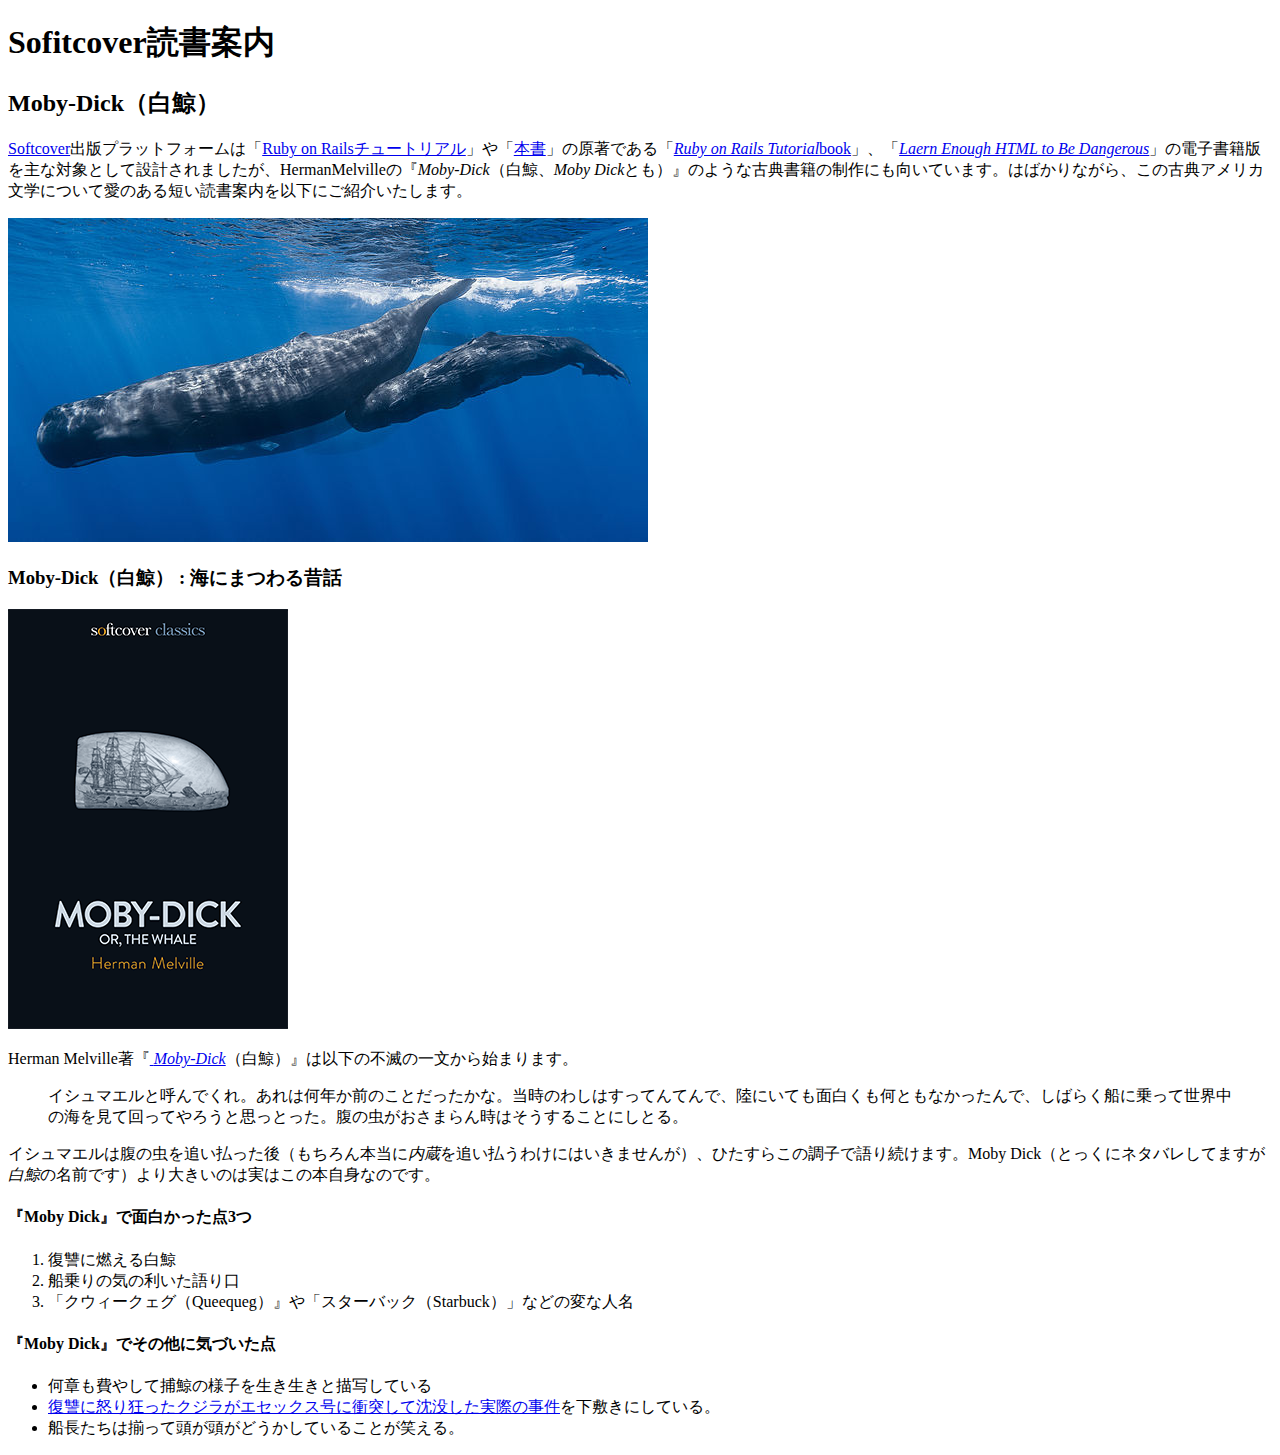
==== moby_dick.html @ 869fbfe5 "Add a Moby Dick page and a menu" ====
<!DOCTYPE html>
<html lang="ja">
  <head>
    <meta charset="UTF-8" />
    <meta name="viewport" content="width=device-width, initial-scale=1.0" />
    <title>Moby Dick（白鯨）</title>
  </head>
  <body>
    <!-- スタイルをもっと追加すること（最後のセクションで行う予定）-->
    <header>
      <h1>Sofitcover読書案内</h1>
      <h2>Moby-Dick（白鯨）</h2>
    </header>

    <div>
      <p>
        <a href="https://www.softcover.io/">Softcover</a
        >出版プラットフォームは「<a href="https://railstutorial.jp"
          >Ruby on Railsチュートリアル</a
        >」や「<a href="https://railstutorial.jp/html">本書</a
        >」の原著である「<a href="https://railstutorial.org/book"
          ><em>Ruby on Rails Tutorial</em>book</a
        >」、「<a href="https://learnenough.com/html"
          ><em>Laern Enough HTML to Be Dangerous</em></a
        >」の電子書籍版を主な対象として設計されましたが、HermanMelvilleの『<em>Moby-Dick</em>（白鯨、<em
          >Moby Dick</em
        >とも）』のような古典書籍の制作にも向いています。はばかりながら、この古典アメリカ文学について愛のある短い読書案内を以下にご紹介いたします。
      </p>
    </div>
    <a href="https://commons.wikimedia.org/wiki/File:Sperm_whale_pod.jpg">
      <img src="images/sperm_whales.jpg" alt="sperm_whales"/>
    </a>

    <div>
      <h3>Moby-Dick（白鯨） : 海にまつわる昔話</h3>

      <a
        href="https://www.softcover.io/read/6070fb03/moby-dick"
        target="_blank"
        rel="noopener"
      >
        <img src="images/moby_dick.png" alt="Moby-Dick（白鯨）" />
      </a>

      <p>
        Herman Melville著『<a
          href="https://www.softcover.io/read/6070fb03/moby-dick"
          target="_blank"
          rel="noopener"
        >
          <em>Moby-Dick</em></a
        >（白鯨）』は以下の不滅の一文から始まります。
      </p>

      <blockquote>
        <p>
          <span>イシュマエルと呼んでくれ。</span
          >あれは何年か前のことだったかな。当時のわしはすってんてんで、陸にいても面白くも何ともなかったんで、しばらく船に乗って世界中の海を見て回ってやろうと思っとった。腹の虫がおさまらん時はそうすることにしとる。
        </p>
      </blockquote>

      <p>
        イシュマエルは腹の虫を追い払った後（もちろん本当に<em>内蔵</em>を追い払うわけにはいきませんが）、ひたすらこの調子で語り続けます。Moby
        Dick（とっくにネタバレしてますが<em>白鯨</em>の名前です）より大きいのは実はこの本自身なのです。
      </p>

      <h4>『Moby Dick』で面白かった点3つ</h4>

      <ol>
        <li>復讐に燃える白鯨</li>
        <li>船乗りの気の利いた語り口</li>
        <li>「クウィークェグ（Queequeg）』や「スターバック（Starbuck）」などの変な人名</li>
      </ol>

      <h4>『Moby Dick』でその他に気づいた点</h4>

      <ul>
        <li>何章も費やして捕鯨の様子を生き生きと描写している</li>
        <li><a href="https://wikipedia.org/wiki/Essex_(whaleship)" target="_blank" rel="noopener">復讐に怒り狂ったクジラがエセックス号に衝突して沈没した実際の事件</a>を下敷きにしている。</li>
        <li>船長たちは揃って頭が頭がどうかしていることが笑える。</li>
      </ul>
    </div>
  </body>
</html>
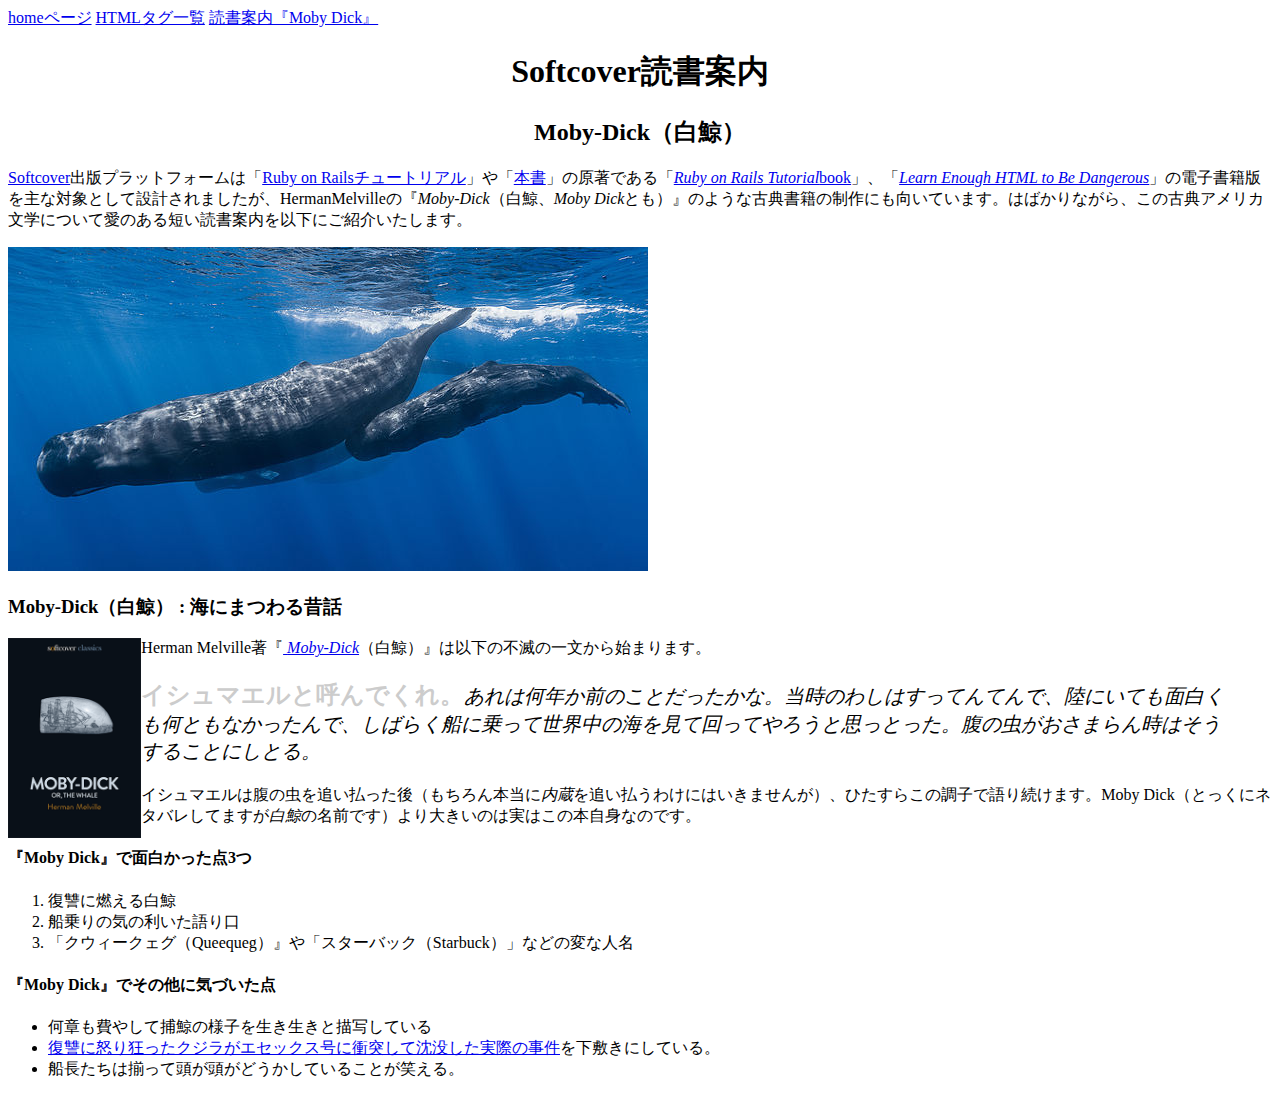
==== commit 16494d02: "4.2.1 演習問題" ====
--- a/moby_dick.html
+++ b/moby_dick.html
@@ -6,10 +6,15 @@
     <title>Moby Dick（白鯨）</title>
   </head>
   <body>
-    <!-- スタイルをもっと追加すること（最後のセクションで行う予定）-->
+    <div>
+      <a href="index.html">homeページ</a>
+      <a href="tags.html">HTMLタグ一覧</a>
+      <a href="moby_dick.html">読書案内『Moby Dick』</a>
+    </div>
+
     <header>
-      <h1>Sofitcover読書案内</h1>
-      <h2>Moby-Dick（白鯨）</h2>
+      <h1 style="text-align: center">Softcover読書案内</h1>
+      <h2 style="text-align: center">Moby-Dick（白鯨）</h2>
     </header>
 
     <div>
@@ -21,14 +26,14 @@
         >」の原著である「<a href="https://railstutorial.org/book"
           ><em>Ruby on Rails Tutorial</em>book</a
         >」、「<a href="https://learnenough.com/html"
-          ><em>Laern Enough HTML to Be Dangerous</em></a
+          ><em>Learn Enough HTML to Be Dangerous</em></a
         >」の電子書籍版を主な対象として設計されましたが、HermanMelvilleの『<em>Moby-Dick</em>（白鯨、<em
           >Moby Dick</em
         >とも）』のような古典書籍の制作にも向いています。はばかりながら、この古典アメリカ文学について愛のある短い読書案内を以下にご紹介いたします。
       </p>
     </div>
     <a href="https://commons.wikimedia.org/wiki/File:Sperm_whale_pod.jpg">
-      <img src="images/sperm_whales.jpg" alt="sperm_whales"/>
+      <img src="images/sperm_whales.jpg" alt="sperm_whales" />
     </a>
 
     <div>
@@ -39,7 +44,7 @@
         target="_blank"
         rel="noopener"
       >
-        <img src="images/moby_dick.png" alt="Moby-Dick（白鯨）" />
+        <img src="images/moby_dick.png" alt="Moby-Dick（白鯨）" height="200px" style="float: left;" />
       </a>
 
       <p>
@@ -52,9 +57,16 @@
         >（白鯨）』は以下の不滅の一文から始まります。
       </p>
 
-      <blockquote>
+      <blockquote style="font-style: italic; font-size: 20px">
         <p>
-          <span>イシュマエルと呼んでくれ。</span
+          <span
+            style="
+              font-style: normal;
+              font-size: 24px;
+              font-weight: bold;
+              color: #ccc;
+            "
+            >イシュマエルと呼んでくれ。</span
           >あれは何年か前のことだったかな。当時のわしはすってんてんで、陸にいても面白くも何ともなかったんで、しばらく船に乗って世界中の海を見て回ってやろうと思っとった。腹の虫がおさまらん時はそうすることにしとる。
         </p>
       </blockquote>
@@ -69,14 +81,23 @@
       <ol>
         <li>復讐に燃える白鯨</li>
         <li>船乗りの気の利いた語り口</li>
-        <li>「クウィークェグ（Queequeg）』や「スターバック（Starbuck）」などの変な人名</li>
+        <li>
+          「クウィークェグ（Queequeg）』や「スターバック（Starbuck）」などの変な人名
+        </li>
       </ol>
 
       <h4>『Moby Dick』でその他に気づいた点</h4>
 
       <ul>
         <li>何章も費やして捕鯨の様子を生き生きと描写している</li>
-        <li><a href="https://wikipedia.org/wiki/Essex_(whaleship)" target="_blank" rel="noopener">復讐に怒り狂ったクジラがエセックス号に衝突して沈没した実際の事件</a>を下敷きにしている。</li>
+        <li>
+          <a
+            href="https://wikipedia.org/wiki/Essex_(whaleship)"
+            target="_blank"
+            rel="noopener"
+            >復讐に怒り狂ったクジラがエセックス号に衝突して沈没した実際の事件</a
+          >を下敷きにしている。
+        </li>
         <li>船長たちは揃って頭が頭がどうかしていることが笑える。</li>
       </ul>
     </div>
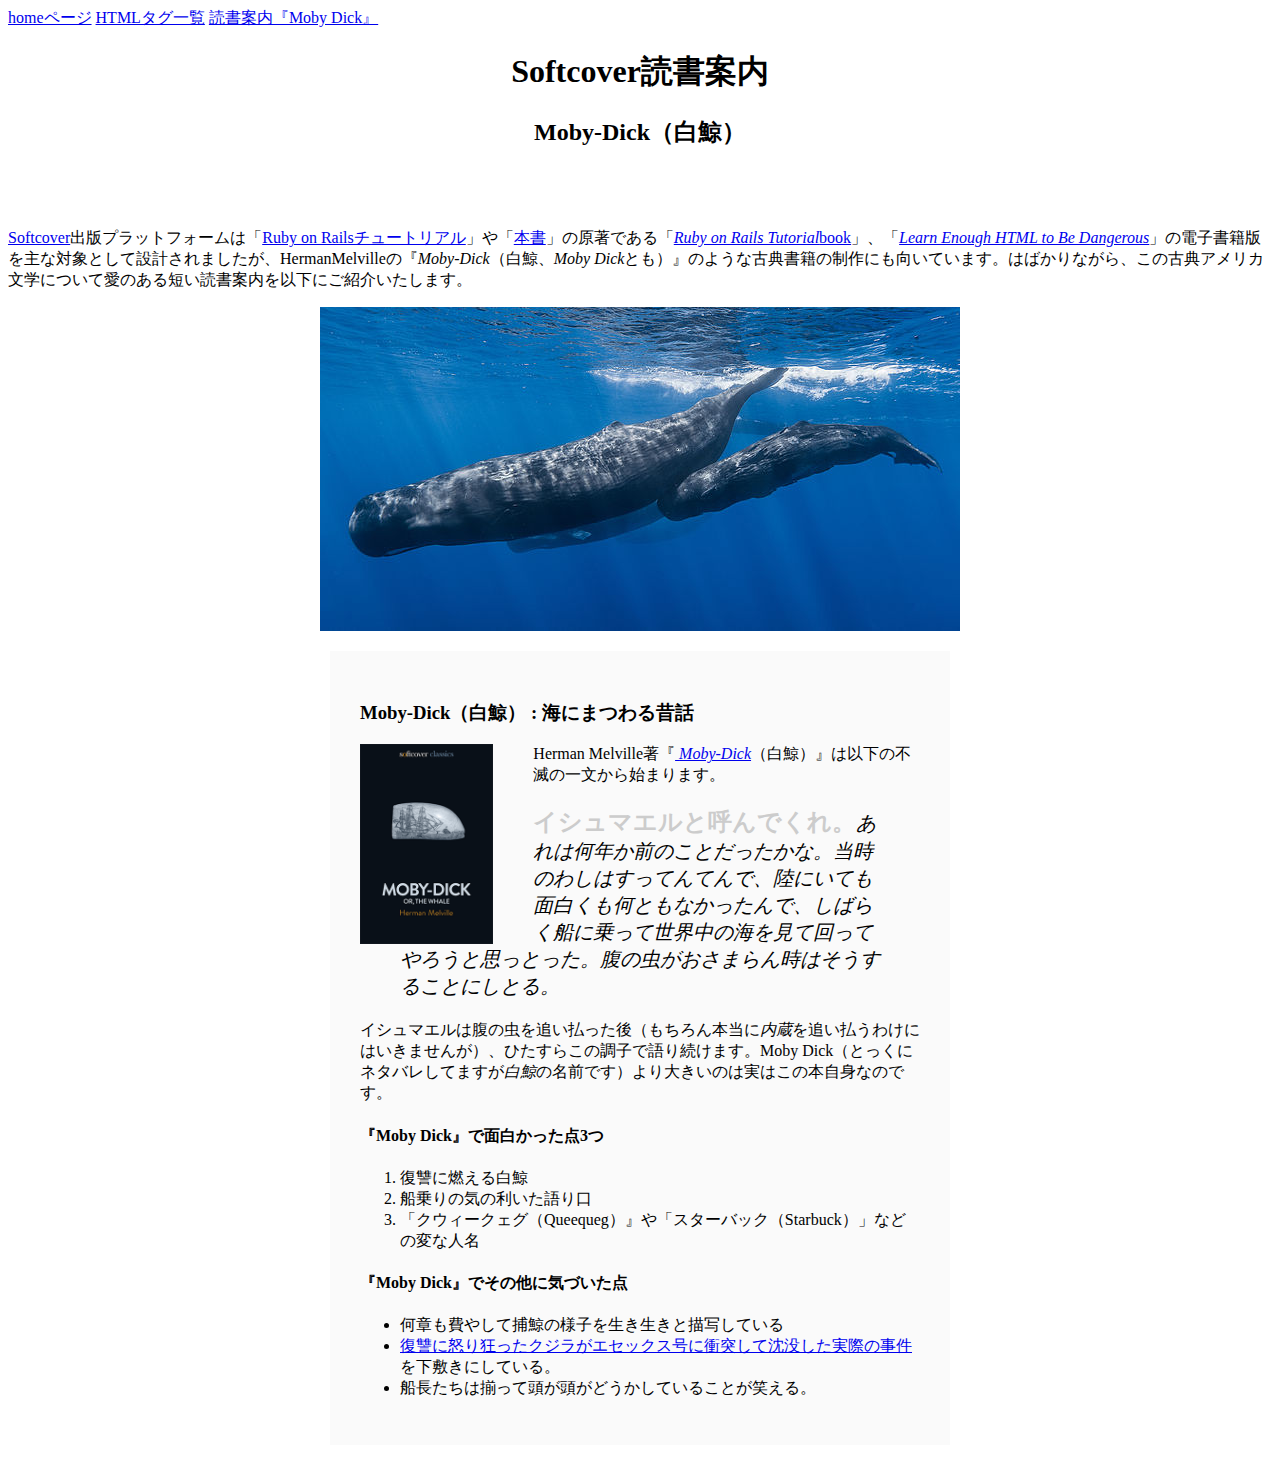
==== commit cd375ffd: "=> 4.6" ====
--- a/moby_dick.html
+++ b/moby_dick.html
@@ -12,9 +12,9 @@
       <a href="moby_dick.html">読書案内『Moby Dick』</a>
     </div>
 
-    <header>
-      <h1 style="text-align: center">Softcover読書案内</h1>
-      <h2 style="text-align: center">Moby-Dick（白鯨）</h2>
+    <header style="text-align: center; margin: 0 0 80px">
+      <h1>Softcover読書案内</h1>
+      <h2>Moby-Dick（白鯨）</h2>
     </header>
 
     <div>
@@ -33,10 +33,21 @@
       </p>
     </div>
     <a href="https://commons.wikimedia.org/wiki/File:Sperm_whale_pod.jpg">
-      <img src="images/sperm_whales.jpg" alt="sperm_whales" />
+      <img
+        src="images/sperm_whales.jpg"
+        alt="sperm_whales"
+        style="display: block; margin: 0 auto"
+      />
     </a>
 
-    <div>
+    <div
+      style="
+        width: 560px;
+        margin: 20px auto;
+        padding: 30px;
+        background-color: #fafafa;
+      "
+    >
       <h3>Moby-Dick（白鯨） : 海にまつわる昔話</h3>
 
       <a
@@ -44,7 +55,12 @@
         target="_blank"
         rel="noopener"
       >
-        <img src="images/moby_dick.png" alt="Moby-Dick（白鯨）" height="200px" style="float: left;" />
+        <img
+          src="images/moby_dick.png"
+          alt="Moby-Dick（白鯨）"
+          height="200px"
+          style="float: left; margin: 0 40px 0 0"
+        />
       </a>
 
       <p>
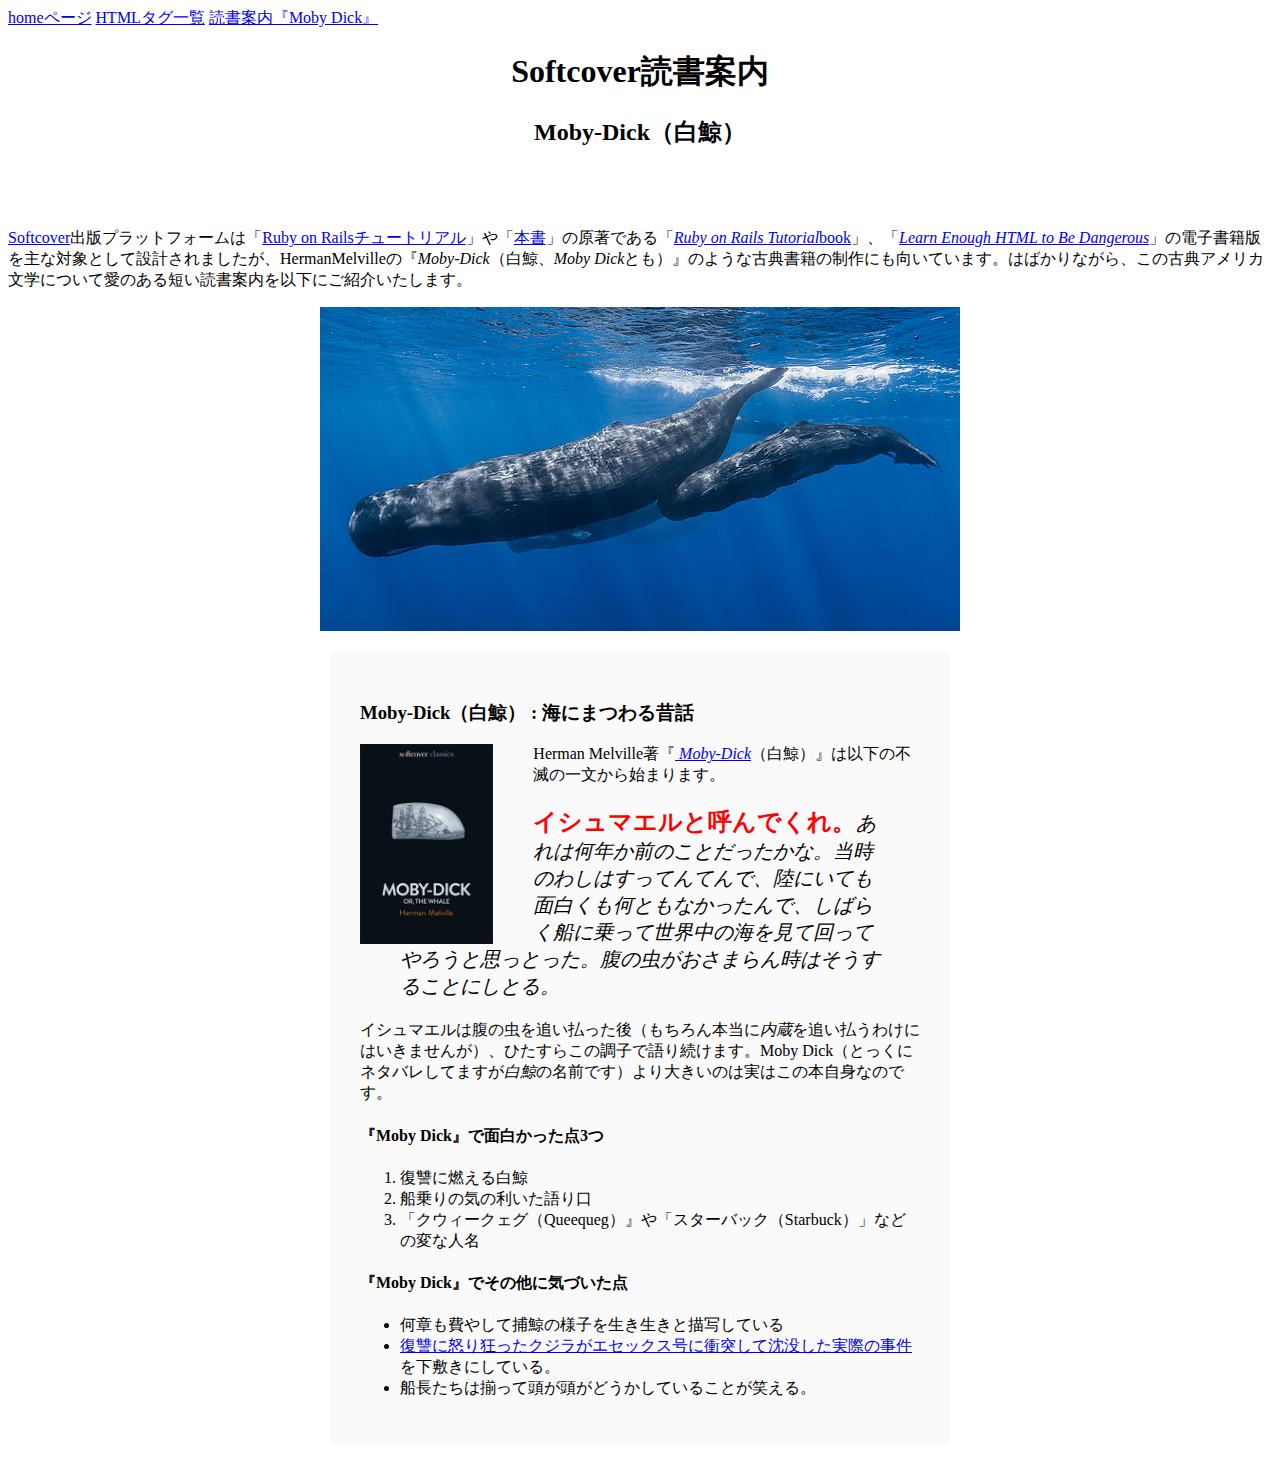
==== commit 57b5d837: "差分を修正" ====
--- a/moby_dick.html
+++ b/moby_dick.html
@@ -12,7 +12,7 @@
       <a href="moby_dick.html">読書案内『Moby Dick』</a>
     </div>
 
-    <header style="text-align: center; margin: 0 0 80px">
+    <header style="text-align: center; margin: 0 0 80px;">
       <h1>Softcover読書案内</h1>
       <h2>Moby-Dick（白鯨）</h2>
     </header>
@@ -33,21 +33,10 @@
       </p>
     </div>
     <a href="https://commons.wikimedia.org/wiki/File:Sperm_whale_pod.jpg">
-      <img
-        src="images/sperm_whales.jpg"
-        alt="sperm_whales"
-        style="display: block; margin: 0 auto"
-      />
+      <img src="images/sperm_whales.jpg" alt="sperm_whales" style="display: block; margin: 0 auto;"/>
     </a>
 
-    <div
-      style="
-        width: 560px;
-        margin: 20px auto;
-        padding: 30px;
-        background-color: #fafafa;
-      "
-    >
+    <div style="width: 560px; margin: 20px auto; padding: 30px; background-color: #fafafa;">
       <h3>Moby-Dick（白鯨） : 海にまつわる昔話</h3>
 
       <a
@@ -55,12 +44,7 @@
         target="_blank"
         rel="noopener"
       >
-        <img
-          src="images/moby_dick.png"
-          alt="Moby-Dick（白鯨）"
-          height="200px"
-          style="float: left; margin: 0 40px 0 0"
-        />
+        <img src="images/moby_dick.png" alt="Moby-Dick（白鯨）" height="200px" style="float: left; margin: 0 40px 0 0;" />
       </a>
 
       <p>
@@ -80,7 +64,7 @@
               font-style: normal;
               font-size: 24px;
               font-weight: bold;
-              color: #ccc;
+              color: red;
             "
             >イシュマエルと呼んでくれ。</span
           >あれは何年か前のことだったかな。当時のわしはすってんてんで、陸にいても面白くも何ともなかったんで、しばらく船に乗って世界中の海を見て回ってやろうと思っとった。腹の虫がおさまらん時はそうすることにしとる。
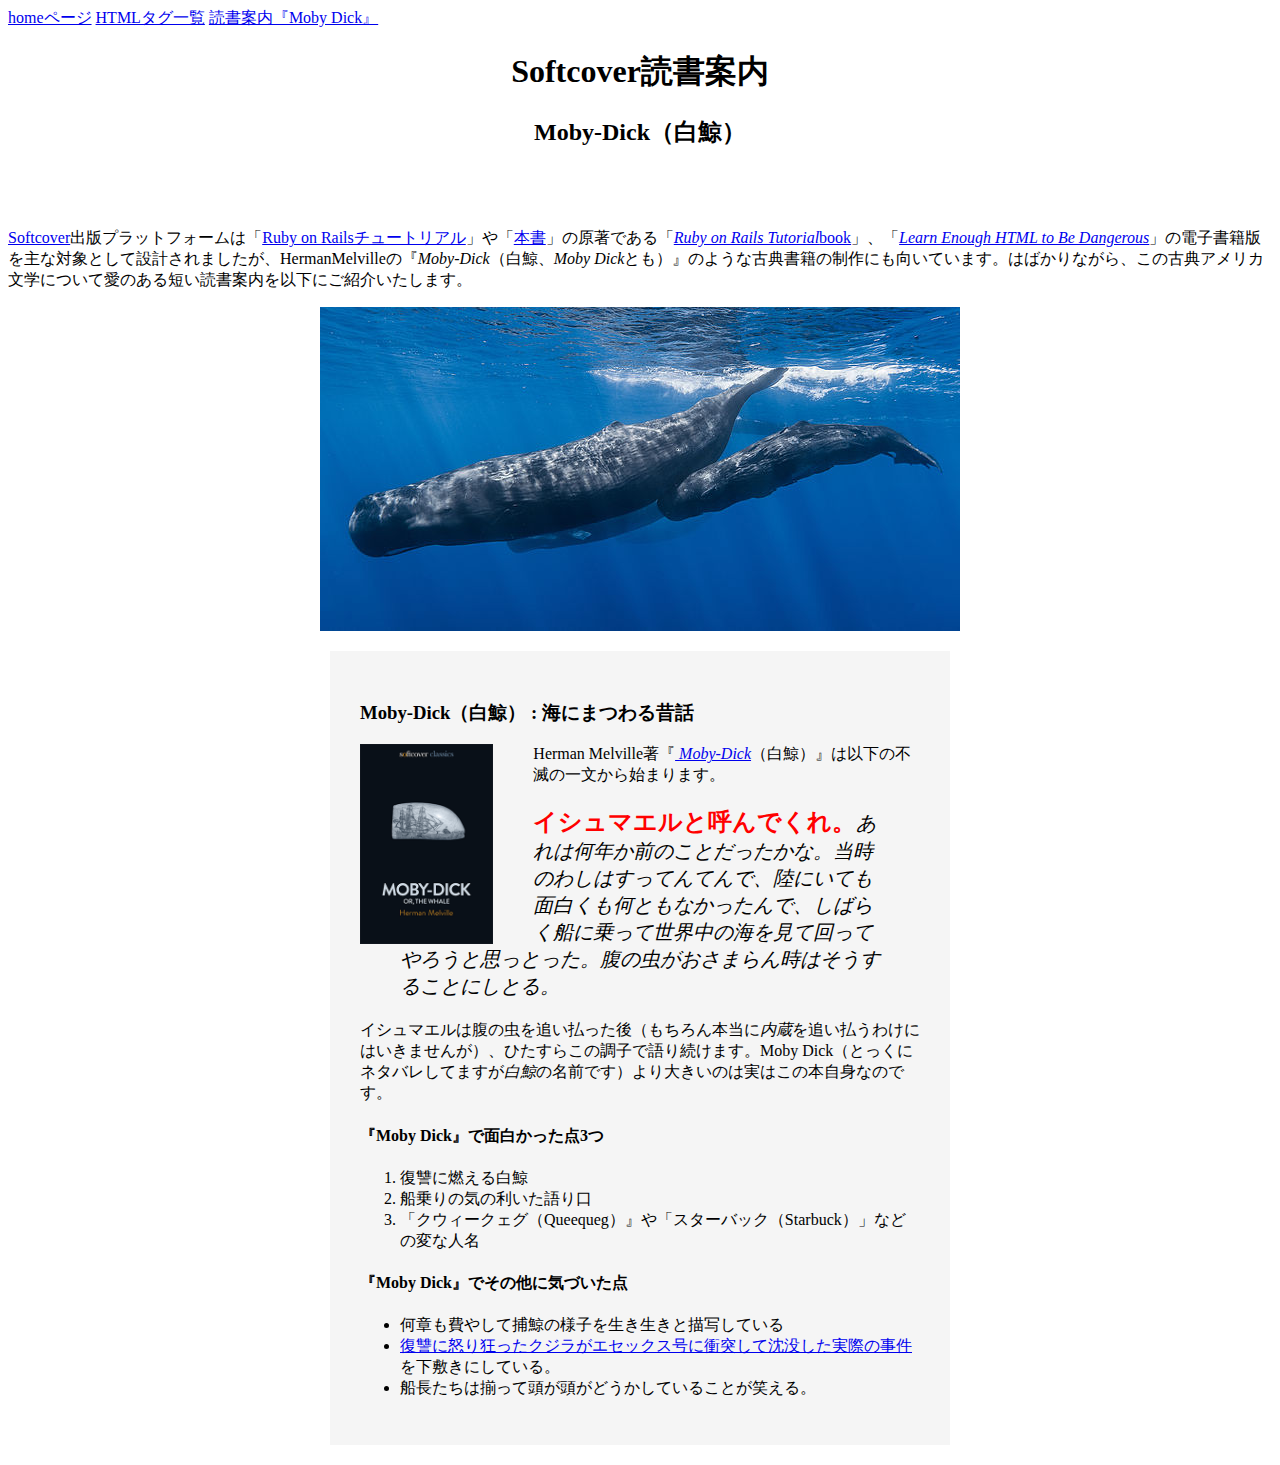
==== commit 82c9fac3: "Refactor inline styles into a stylesheet" ====
--- a/moby_dick.html
+++ b/moby_dick.html
@@ -12,7 +12,7 @@
       <a href="moby_dick.html">読書案内『Moby Dick』</a>
     </div>
 
-    <header style="text-align: center; margin: 0 0 80px;">
+    <header style="text-align: center; margin: 0 0 80px">
       <h1>Softcover読書案内</h1>
       <h2>Moby-Dick（白鯨）</h2>
     </header>
@@ -33,10 +33,21 @@
       </p>
     </div>
     <a href="https://commons.wikimedia.org/wiki/File:Sperm_whale_pod.jpg">
-      <img src="images/sperm_whales.jpg" alt="sperm_whales" style="display: block; margin: 0 auto;"/>
+      <img
+        src="images/sperm_whales.jpg"
+        alt="sperm_whales"
+        style="display: block; margin: 0 auto"
+      />
     </a>
 
-    <div style="width: 560px; margin: 20px auto; padding: 30px; background-color: #fafafa;">
+    <div
+      style="
+        width: 560px;
+        margin: 20px auto;
+        padding: 30px;
+        background-color: #f5f5f5;
+      "
+    >
       <h3>Moby-Dick（白鯨） : 海にまつわる昔話</h3>
 
       <a
@@ -44,7 +55,12 @@
         target="_blank"
         rel="noopener"
       >
-        <img src="images/moby_dick.png" alt="Moby-Dick（白鯨）" height="200px" style="float: left; margin: 0 40px 0 0;" />
+        <img
+          src="images/moby_dick.png"
+          alt="Moby-Dick（白鯨）"
+          height="200px"
+          style="float: left; margin: 0 40px 0 0"
+        />
       </a>
 
       <p>
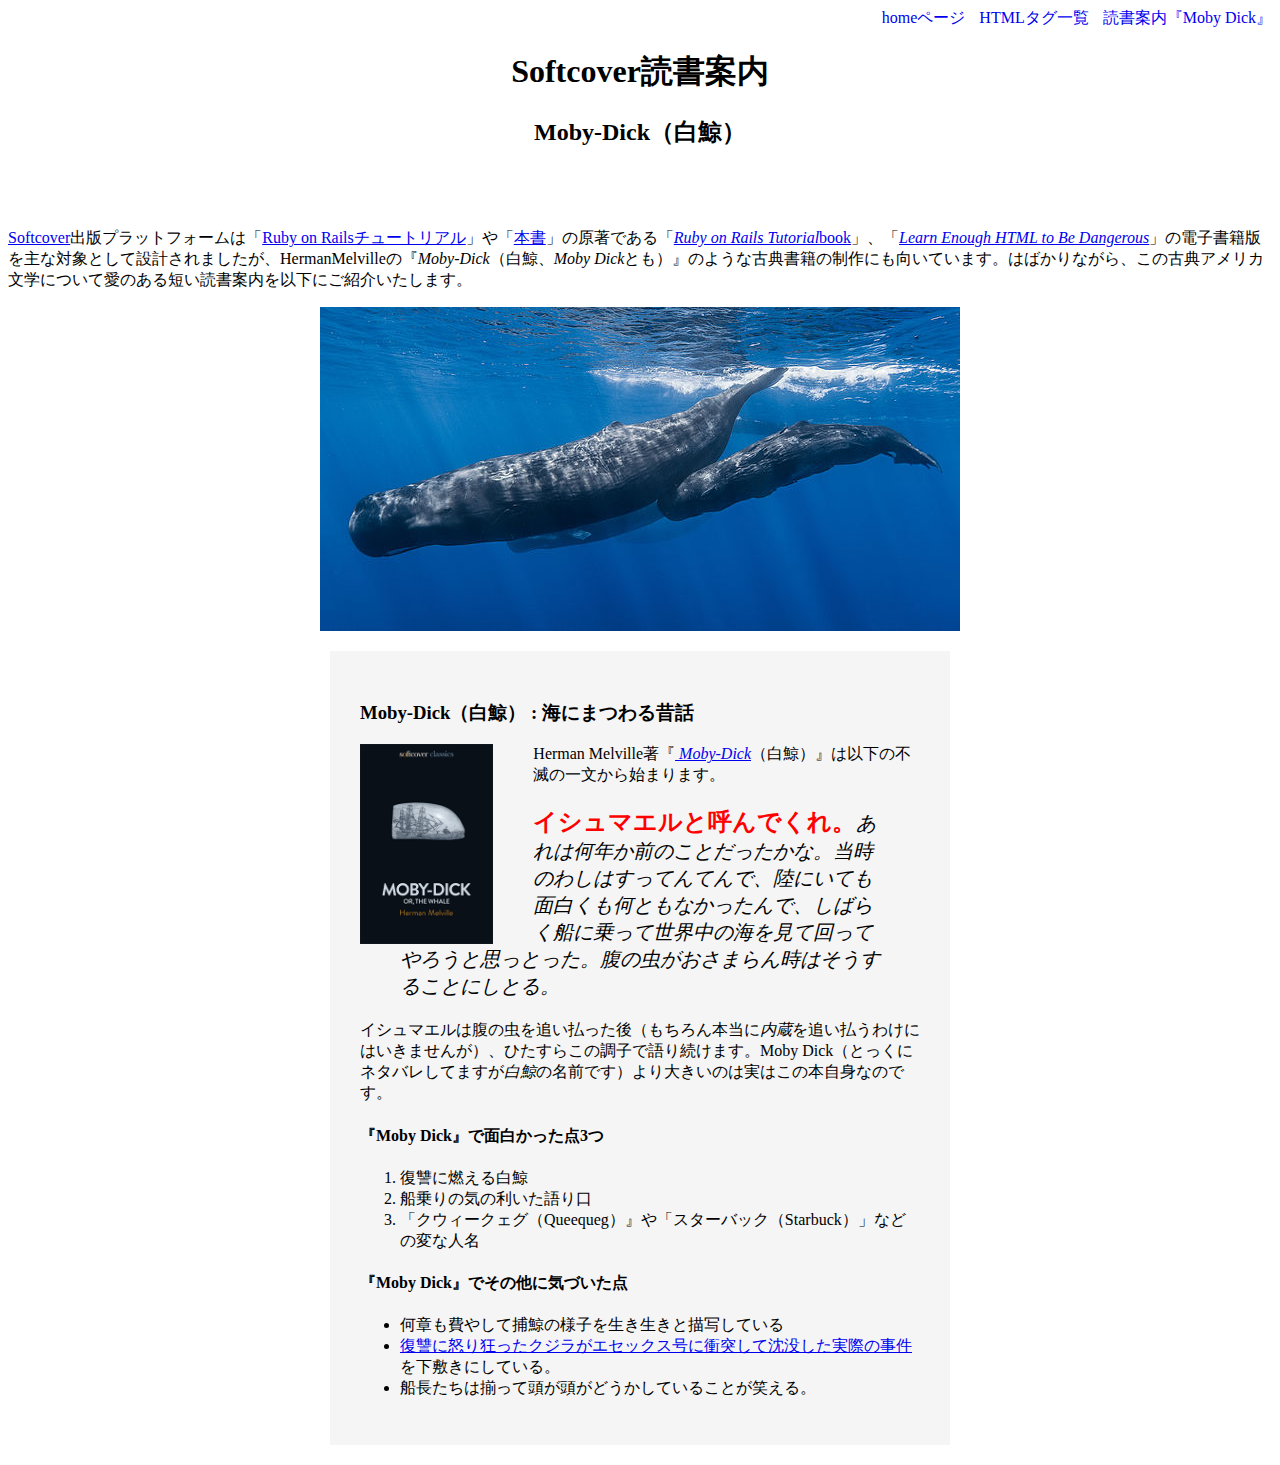
==== commit 9223111e: "Finish the sample website" ====
--- a/moby_dick.html
+++ b/moby_dick.html
@@ -4,15 +4,22 @@
     <meta charset="UTF-8" />
     <meta name="viewport" content="width=device-width, initial-scale=1.0" />
     <title>Moby Dick（白鯨）</title>
+    <link rel="stylesheet" href="css/main.css" />
   </head>
   <body>
-    <div>
-      <a href="index.html">homeページ</a>
-      <a href="tags.html">HTMLタグ一覧</a>
-      <a href="moby_dick.html">読書案内『Moby Dick』</a>
+    <div id="main-nav" class="nav-menu">
+      <a href="index.html" class="nav-spacing nav-color general_link"
+        >homeページ</a
+      >
+      <a href="tags.html" class="nav-spacing nav-color general_link"
+        >HTMLタグ一覧</a
+      >
+      <a href="moby_dick.html" class="nav-spacing nav-color general_link"
+        >読書案内『Moby Dick』</a
+      >
     </div>
 
-    <header style="text-align: center; margin: 0 0 80px">
+    <header class="title">
       <h1>Softcover読書案内</h1>
       <h2>Moby-Dick（白鯨）</h2>
     </header>
@@ -32,34 +39,28 @@
         >とも）』のような古典書籍の制作にも向いています。はばかりながら、この古典アメリカ文学について愛のある短い読書案内を以下にご紹介いたします。
       </p>
     </div>
+
     <a href="https://commons.wikimedia.org/wiki/File:Sperm_whale_pod.jpg">
       <img
         src="images/sperm_whales.jpg"
         alt="sperm_whales"
-        style="display: block; margin: 0 auto"
+        target="_blank"
+        rel="nooponer"
+        class="image_center"
       />
     </a>
 
-    <div
-      style="
-        width: 560px;
-        margin: 20px auto;
-        padding: 30px;
-        background-color: #f5f5f5;
-      "
-    >
+    <div class="book_block">
       <h3>Moby-Dick（白鯨） : 海にまつわる昔話</h3>
 
-      <a
-        href="https://www.softcover.io/read/6070fb03/moby-dick"
-        target="_blank"
-        rel="noopener"
-      >
+      <a href="https://www.softcover.io/read/6070fb03/moby-dick">
         <img
           src="images/moby_dick.png"
           alt="Moby-Dick（白鯨）"
           height="200px"
-          style="float: left; margin: 0 40px 0 0"
+          target="_blank"
+          rel="noopener"
+          class="img_block"
         />
       </a>
 
@@ -73,16 +74,9 @@
         >（白鯨）』は以下の不滅の一文から始まります。
       </p>
 
-      <blockquote style="font-style: italic; font-size: 20px">
+      <blockquote class="italic">
         <p>
-          <span
-            style="
-              font-style: normal;
-              font-size: 24px;
-              font-weight: bold;
-              color: red;
-            "
-            >イシュマエルと呼んでくれ。</span
+          <span class="strong_red"> イシュマエルと呼んでくれ。</span
           >あれは何年か前のことだったかな。当時のわしはすってんてんで、陸にいても面白くも何ともなかったんで、しばらく船に乗って世界中の海を見て回ってやろうと思っとった。腹の虫がおさまらん時はそうすることにしとる。
         </p>
       </blockquote>
--- a/css/main.css
+++ b/css/main.css
@@ -0,0 +1,49 @@
+.nav-menu {
+  text-align: right;
+}
+
+.nav-spacing {
+  margin-left: 10px;
+}
+
+.nav-color {
+  color: #0000ee;
+}
+
+.general_link {
+  text-decoration: none;
+}
+
+.title {
+  text-align: center;
+  margin: 0 0 80px;
+}
+
+.image_center {
+  display: block;
+  margin: 0 auto;
+}
+
+.book_block {
+  width: 560px;
+  margin: 20px auto;
+  padding: 30px;
+  background-color: #f5f5f5;
+}
+
+.img_block {
+  float: left;
+  margin: 0 40px 0 0;
+}
+
+.strong_red {
+  font-style: normal;
+  font-size: 24px;
+  font-weight: bold;
+  color: red;
+}
+
+.italic {
+  font-style: italic;
+  font-size: 20px;
+}
